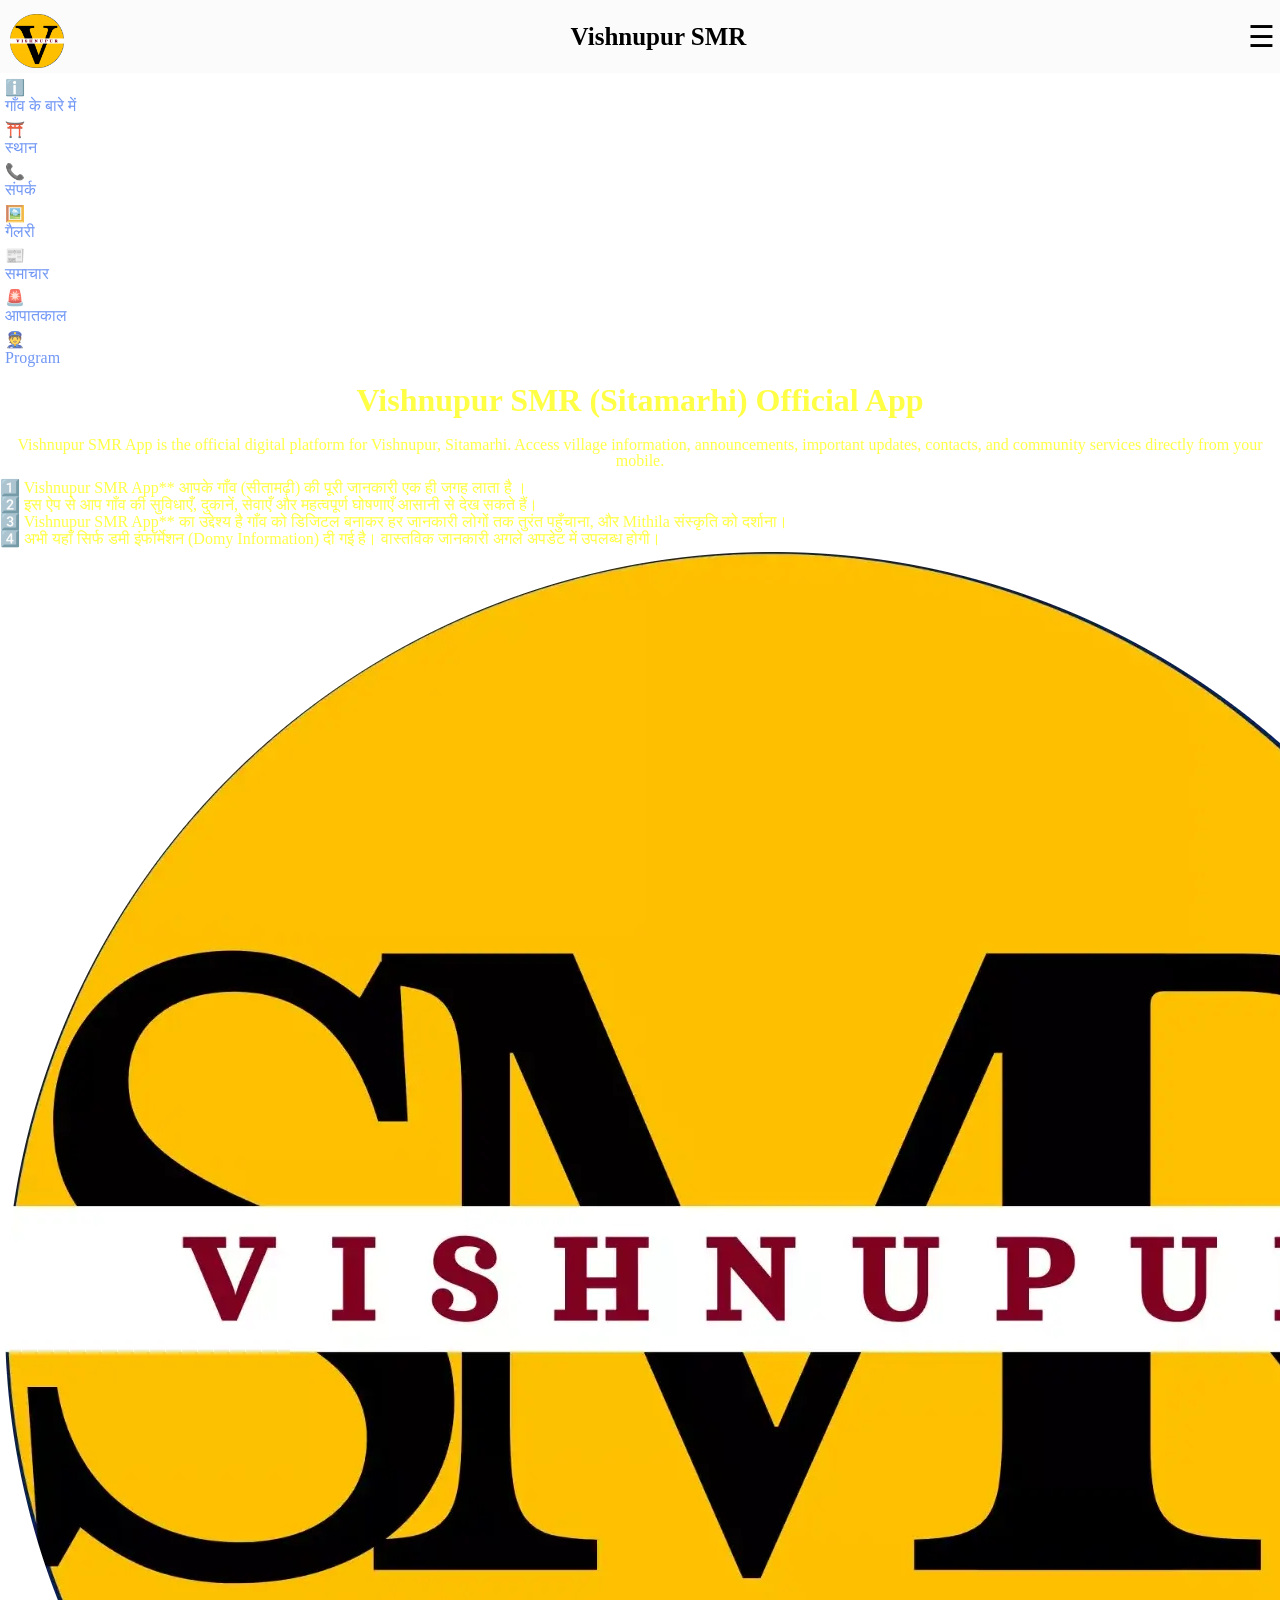
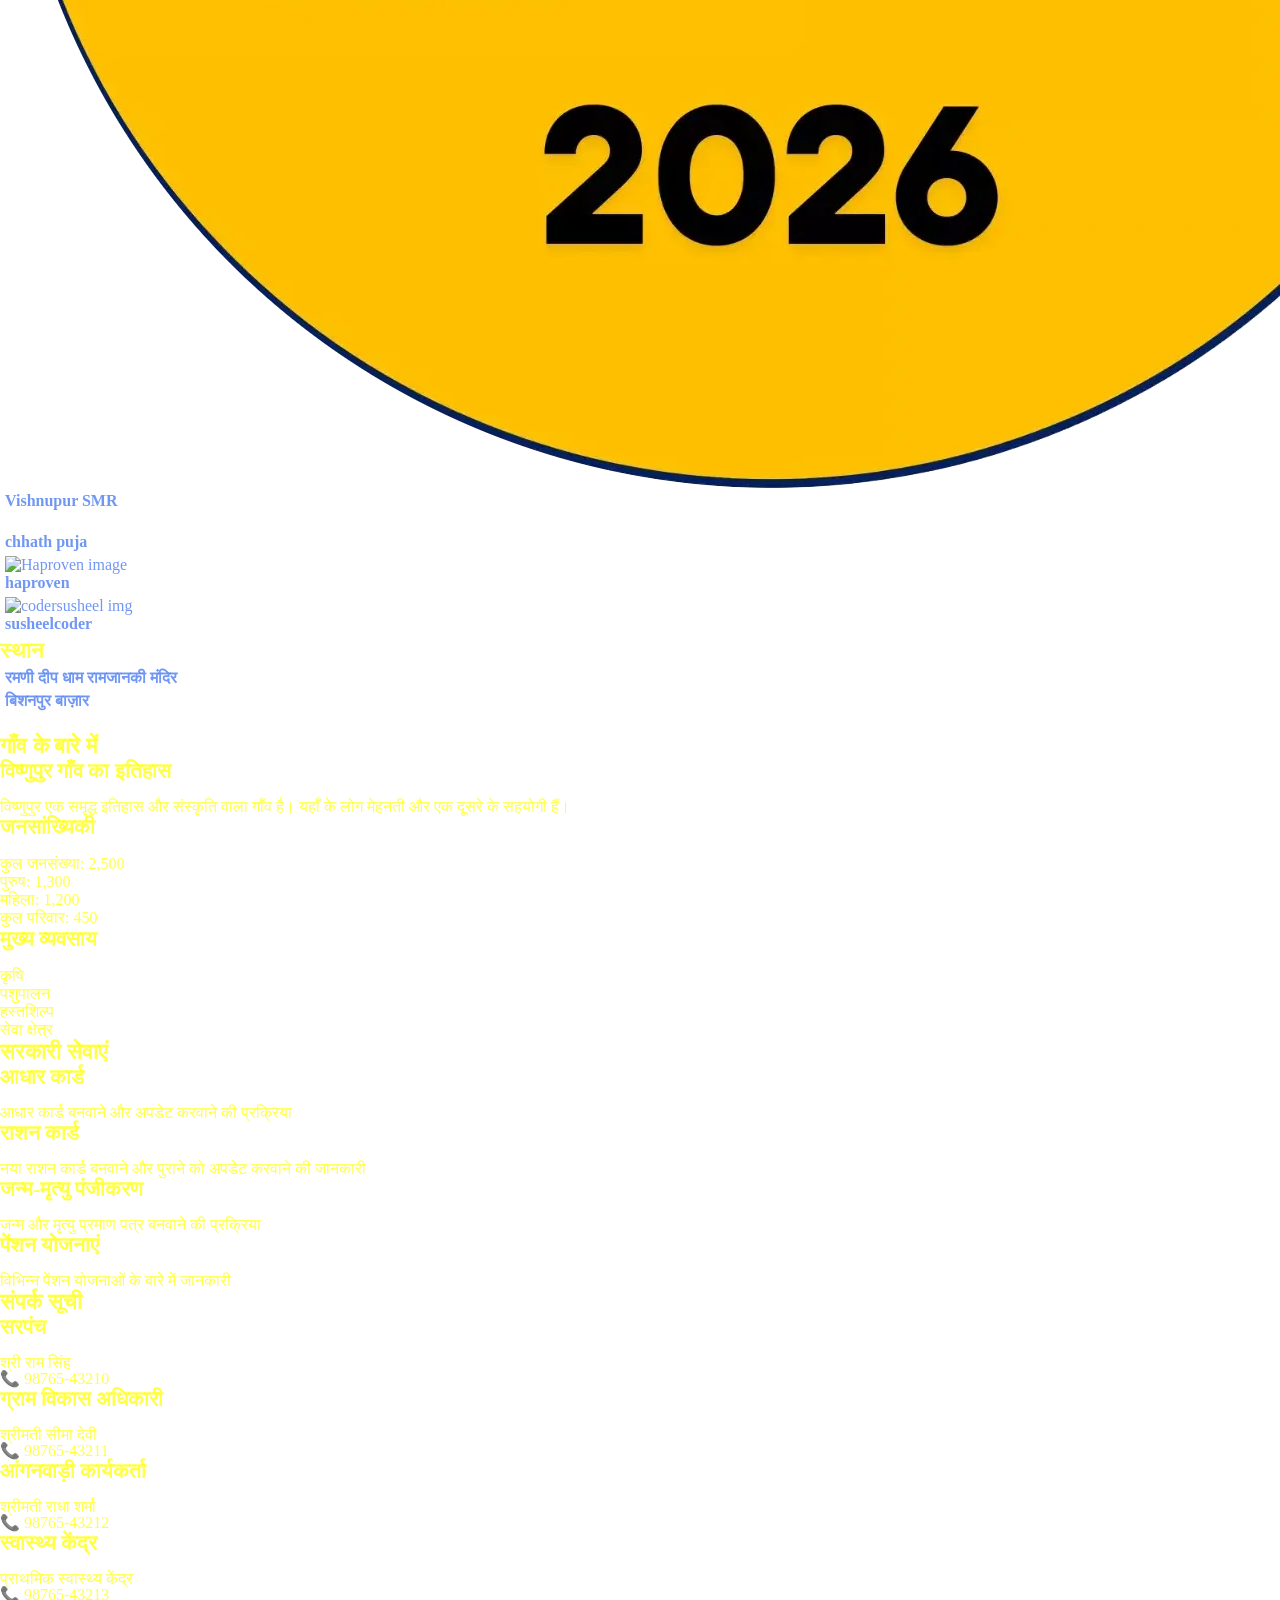
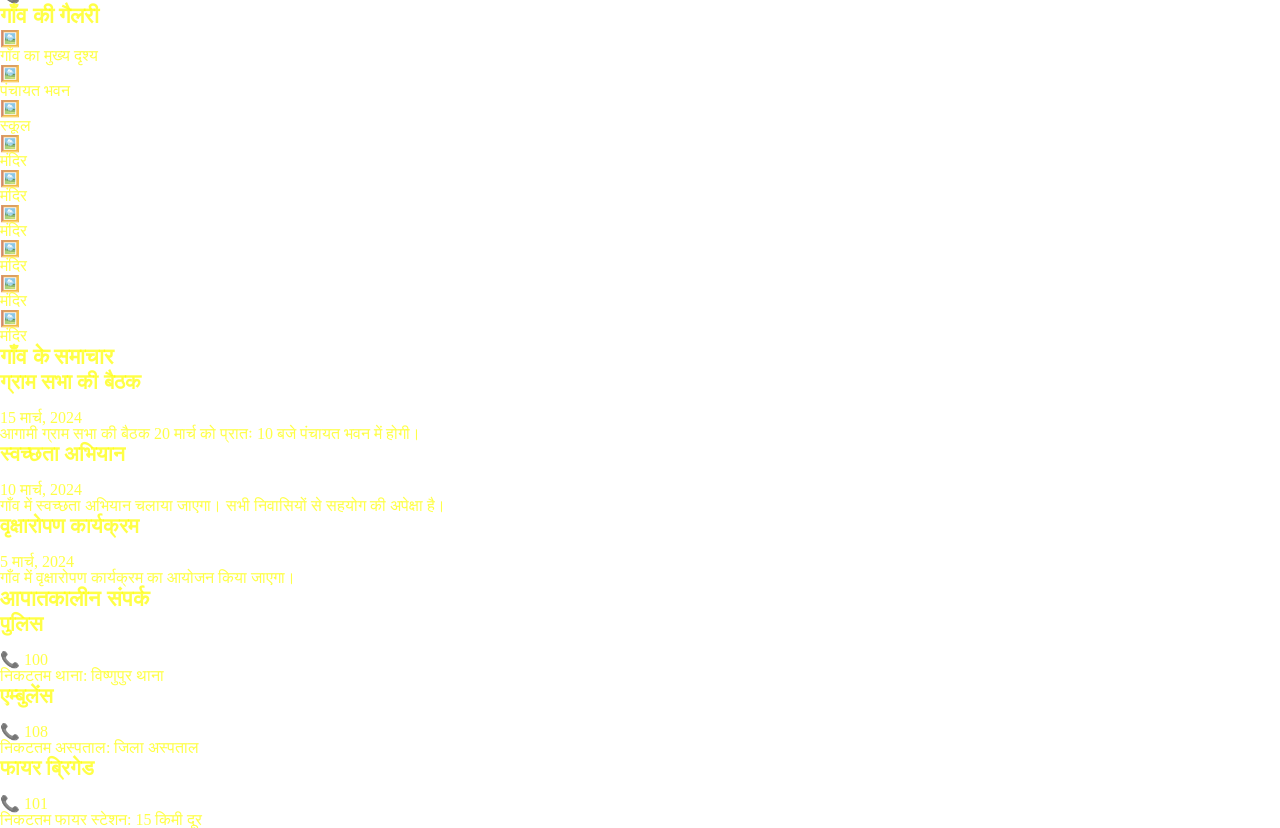
==== page/dashboard/index.html @ e122e2a9 "." ====
<!DOCTYPE html>
<html lang="en">

<head>
  <meta charset="UTF-8">
  <meta name="viewport" content="width=device-width, initial-scale=1.0">

  <meta name="theme-color" content="#ffffff">



  <link rel="stylesheet" href="/assets/css/index.css">
  <link rel="stylesheet" href="/assets/css/main/glovel.css">

</head>

<body>

  <!-- =======
   Header 
   +====== -->

  <header>
    <nav class="nav">
      <a href="">
        <div class="logo"><img src="/assets/img/vishnupursmr-icon.webp" alt="" style="height: 6vh; margin-top: 9px;">
        </div>
      </a>


      <div class="m-senter">
        <h1>विष्णुपुर(सीतामढ़ी)</h1>
        <b>app</b>
      </div>



      <!-- Menu Button -->
      <div class="menu-btn" id="menuBtn">☰</div>

      <!-- Right Side Slide Menu -->
      <div class="side-menu" id="sideMenu">

        <!-- Close Button -->
        <div class="close-btn" id="closeBtn">✖</div>
        <div class="menu-imm" id="img">
          <div class="info">
            <p id="user-name">haproven</p>
            <a id="user-email" href="" id="email"> susheelcoder1@gmail.com</a>
          </div>
        </div>
        <div>
          <h2>🔗Page </h2>
          <a href="/page/install/">About</a>
          <a href="/page/install/">Contact</a>
          <button onclick="sharePage()">📤 Share</button>

          <script>
            function sharePage() {
              const url = "https://vishnupursmr.netlify.app/";

              if (navigator.share) {
                navigator.share({
                  title: "Vishnupur SMR",
                  text: "Visit Vishnupur SMR",
                  url: url
                });
              } else {
                window.open(url, "_blank");
              }
            }
          </script>

        </div>
        <!-- ===== Social Media Links with Icons ===== -->
        <div class="social-links" style="   border-radius:8px;">
          <h2>🔗Social media </h2>
          <div style="display:flex; flex-wrap:wrap; margin-top:10px;">
            <a href="https://www.youtube.com/@Haproven" target="_blank"
              style="display:flex; align-items:center; gap:8px; text-decoration:none; color:#fff; background:#FF0000; padding:8px 15px; border-radius:6px; transition:0.3s;">
              <img src="https://cdn-icons-png.flaticon.com/512/1384/1384060.png" alt="YouTube"
                style="width:20px; height:20px;">
              YouTube
            </a>
            <a href="https://m.facebook.com/vishnupursmr/" target="_blank"
              style="display:flex; align-items:center; gap:8px; text-decoration:none; color:#fff; background:#1877F2; padding:10px 15px; border-radius:6px; transition:0.3s;">
              <img src="https://cdn-icons-png.flaticon.com/512/1384/1384053.png" alt="Facebook"
                style="width:20px; height:20px;">
              Facebook
            </a>
            <a href="https://www.instagram.com/vishnupursmr/" target="_blank"
              style="display:flex; align-items:center; gap:8px; text-decoration:none; color:#fff; background:#C13584; padding:10px 15px; border-radius:6px; transition:0.3s;">
              <img src="https://cdn-icons-png.flaticon.com/512/1384/1384063.png" alt="Instagram"
                style="width:20px; height:20px;">
              Instagram
            </a>
            <a href="https://whatsapp.com/channel/0029Vb6xvtfJf05hQqTPQK1U" target="_blank"
              style="display:flex; align-items:center; gap:8px; text-decoration:none; color:#fff; background:#25D366; padding:10px 15px; border-radius:6px; transition:0.3s;">
              <img src="https://encrypted-tbn0.gstatic.com/images?q=tbn:ANd9GcS-sPNvfu38Nj86AqQpw6tQ7xkY8swC4Ao3LA&s"
                alt="WhatsApp" style="width:20px; height:20px;">
              WhatsApp
            </a>
          </div>
        </div>

      </div>
    </nav>
  </header>
  <!-- ======
   ><= side article
   ========= -->
  <!-- Main Navigation -->
  <section class="main-nav">
    <div class="nav-grid">
      <a href="#about" class="nav-item">
        <div class="nav-icon">ℹ️</div>
        <span>गाँव के बारे में</span>
      </a>
      <a href="#place" class="nav-item">
        <div class="nav-icon">⛩️</div>
        <span>स्थान </span>
      </a>
      <!-- <a href="#services" class="nav-item">
        <div class="nav-icon">🏛️</div>
        <span>सेवाएं</span>
      </a> -->
      <a href="#contacts" class="nav-item">
        <div class="nav-icon">📞</div>
        <span>संपर्क</span>
      </a>
      <a href="#gallery" class="nav-item">
        <div class="nav-icon">🖼️</div>
        <span>गैलरी</span>
      </a>
      <a href="#news" class="nav-item">
        <div class="nav-icon">📰</div>
        <span>समाचार</span>
      </a>
      <a href="#emergency" class="nav-item">
        <div class="nav-icon">🚨</div>
        <span>आपातकाल</span>
      </a>
      <a href="#program" class="nav-item">
        <div class="nav-icon">👮</div>
        <span>Program</span>
      </a>
    </div>
  </section>

  <!-- ======
   main
   ======= -->

  <main class="main-content">
    <section class="se1">
      <h3 style="text-align: center;">
        Vishnupur SMR (Sitamarhi) Official App
      </h3>
      <h3 style="text-align: center;">
        विष्णुपुर SMR (सीतामढ़ी) गाँव आधिकारिक ऐप
      </h3>
    </section>


    <section class="content-section active" style="display: none;">
      <ul class="se-u2">
        <li>
          <p> 1️⃣ Vishnupur SMR App** आपके गाँव (सीतामढ़ी) की पूरी जानकारी एक ही जगह लाता है ।</p>
        </li>
        <li>
          <p>
            2️⃣ इस ऐप से आप गाँव की सुविधाएँ, दुकानें, सेवाएँ और महत्वपूर्ण घोषणाएँ आसानी से देख सकते हैं।
          </p>
        </li>
        <li>
          <p>
            3️⃣ Vishnupur SMR App** का उद्देश्य है गाँव को डिजिटल बनाकर हर जानकारी लोगों तक तुरंत पहुँचाना, और Mithila
            संस्कृति को दर्शाना।
          </p>
        </li>

        <li>
          <p>
            4️⃣ अभी यहाँ सिर्फ डमी इंफॉर्मेशन (Domy Information) दी गई है। वास्तविक जानकारी अगले अपडेट में उपलब्ध होगी।
          </p>
        </li>
      </ul>
    </section>






    <!-- ==
     ==== -->
    <section id="program" class="content-section active">
      <!-- <h2>गाँव के APP</h2> -->
      <ul class="d1">

        <!-- Vishnupur SMR -->
        <li class="li">
          <a href="https://vishnupursmr.netlify.app" target="_blank">
            <div class="div">
              <img class="div" src="/assets/img/vishnupursmr-logo.webp" alt="">
            </div>
            <b>Vishnupur SMR</b>
          </a>
        </li>


        <!-- Vishnupur Chhath -->
        <li class="li">
          <a href="https://vishnupursmr.netlify.app/6.program/chhath-puja/home.html" target="_blank">
            <div class="div">
              <img class="div" src="https://vishnupursmr.netlify.app/1.IMG/logo/chhath-puja-02.jpg" alt="">
            </div>
            <b>chhath puja</b>
          </a>
        </li>

        <!-- Haproven -->
        <li class="li">
          <a href="https://haproven.netlify.app/" target="_blank">
            <div class="div">
              <img class="div" src="https://haproven.netlify.app/assets/img/haproven-logo.png" alt="Haproven image">
            </div>
            <b>haproven</b>
          </a>
        </li>

        <!-- Susheelcoder -->
        <li class="li">
          <a href="https://codersusheel.netlify.app/" target="_blank">
            <div class="div">
              <img class="div" src="https://haproid.netlify.app/assets/img/user/pro-susheel-01/susheel.webp"
                alt="codersusheel img">
            </div>
            <b>susheelcoder</b>
          </a>
        </li>
      </ul>
    </section>

    <section id="place" class="content-section">
      <h2>स्थान</h2>
      <div>
        <ol>
          <li>
            <a href="/Place/Ramni Deep Dham.html"><B>रमणी दीप धाम रामजानकी मंदिर</B></a>
          </li>
          <li>
            <a href="/Place/Bishanpur Bazaar.html"><b>बिशनपुर बाज़ार</b> </a>
          </li>
          <li></li>
        </ol>
      </div>

    </section>

    <!-- About Section -->
    <section id="about" class="content-section active">
      <h2>गाँव के बारे में</h2>
      <div class="info-card">
        <h3>विष्णुपुर गाँव का इतिहास</h3>
        <p>विष्णुपुर एक समृद्ध इतिहास और संस्कृति वाला गाँव है। यहाँ के लोग मेहनती और एक दूसरे के सहयोगी
          हैं।</p>
      </div>
      <div class="info-card">
        <h3>जनसांख्यिकी</h3>
        <ul>
          <li>कुल जनसंख्या: 2,500</li>
          <li>पुरुष: 1,300</li>
          <li>महिला: 1,200</li>
          <li>कुल परिवार: 450</li>
        </ul>
      </div>
      <div class="info-card">
        <h3>मुख्य व्यवसाय</h3>
        <ul>
          <li>कृषि</li>
          <li>पशुपालन</li>
          <li>हस्तशिल्प</li>
          <li>सेवा क्षेत्र</li>
        </ul>
      </div>
    </section>






    <!-- Services Section -->
    <section id="services" class="content-section">
      <h2>सरकारी सेवाएं</h2>
      <div class="service-list">
        <div class="service-item">
          <h3>आधार कार्ड</h3>
          <p>आधार कार्ड बनवाने और अपडेट करवाने की प्रक्रिया</p>
        </div>
        <div class="service-item">
          <h3>राशन कार्ड</h3>
          <p>नया राशन कार्ड बनवाने और पुराने को अपडेट करवाने की जानकारी</p>
        </div>
        <div class="service-item">
          <h3>जन्म-मृत्यु पंजीकरण</h3>
          <p>जन्म और मृत्यु प्रमाण पत्र बनवाने की प्रक्रिया</p>
        </div>
        <div class="service-item">
          <h3>पेंशन योजनाएं</h3>
          <p>विभिन्न पेंशन योजनाओं के बारे में जानकारी</p>
        </div>
      </div>
    </section>




    <!-- Contacts Section -->
    <section id="contacts" class="content-section">
      <h2>संपर्क सूची</h2>
      <div class="contact-list">
        <div class="contact-item">
          <h3>सरपंच</h3>
          <p>श्री राम सिंह</p>
          <p class="contact-number">📞 98765-43210</p>
        </div>
        <div class="contact-item">
          <h3>ग्राम विकास अधिकारी</h3>
          <p>श्रीमती सीमा देवी</p>
          <p class="contact-number">📞 98765-43211</p>
        </div>
        <div class="contact-item">
          <h3>आंगनवाड़ी कार्यकर्ता</h3>
          <p>श्रीमती राधा शर्मा</p>
          <p class="contact-number">📞 98765-43212</p>
        </div>
        <div class="contact-item">
          <h3>स्वास्थ्य केंद्र</h3>
          <p>प्राथमिक स्वास्थ्य केंद्र</p>
          <p class="contact-number">📞 98765-43213</p>
        </div>
      </div>
    </section>






    <!-- Gallery Section -->
    <section id="gallery" class="content-section">
      <h2>गाँव की गैलरी</h2>
      <div class="gallery-grid">
        <div class="gallery-item">
          <div class="image-placeholder">🖼️</div>
          <p>गाँव का मुख्य दृश्य</p>
        </div>
        <div class="gallery-item">
          <div class="image-placeholder">🖼️</div>
          <p>पंचायत भवन</p>
        </div>
        <div class="gallery-item">
          <div class="image-placeholder">🖼️</div>
          <p>स्कूल</p>
        </div>
        <div class="gallery-item">
          <div class="image-placeholder">🖼️</div>
          <p>मंदिर</p>
        </div>
        <div class="gallery-item">
          <div class="image-placeholder">🖼️</div>
          <p>मंदिर</p>
        </div>
        <div class="gallery-item">
          <div class="image-placeholder">🖼️</div>
          <p>मंदिर</p>
        </div>
        <div class="gallery-item">
          <div class="image-placeholder">🖼️</div>
          <p>मंदिर</p>
        </div>
        <div class="gallery-item">
          <div class="image-placeholder">🖼️</div>
          <p>मंदिर</p>
        </div>
        <div class="gallery-item">
          <div class="image-placeholder">🖼️</div>
          <p>मंदिर</p>
        </div>
      </div>
    </section>






    <!-- News Section -->
    <section id="news" class="content-section">
      <h2>गाँव के समाचार</h2>
      <div class="news-list">
        <div class="news-item">
          <h3>ग्राम सभा की बैठक</h3>
          <p class="news-date">15 मार्च, 2024</p>
          <p>आगामी ग्राम सभा की बैठक 20 मार्च को प्रातः 10 बजे पंचायत भवन में होगी।</p>
        </div>
        <div class="news-item">
          <h3>स्वच्छता अभियान</h3>
          <p class="news-date">10 मार्च, 2024</p>
          <p>गाँव में स्वच्छता अभियान चलाया जाएगा। सभी निवासियों से सहयोग की अपेक्षा है।</p>
        </div>
        <div class="news-item">
          <h3>वृक्षारोपण कार्यक्रम</h3>
          <p class="news-date">5 मार्च, 2024</p>
          <p>गाँव में वृक्षारोपण कार्यक्रम का आयोजन किया जाएगा।</p>
        </div>
      </div>
    </section>







    <!-- Emergency Section -->
    <section id="emergency" class="content-section">
      <h2>आपातकालीन संपर्क</h2>
      <div class="emergency-list">
        <div class="emergency-item police">
          <h3>पुलिस</h3>
          <p class="emergency-number">📞 100</p>
          <p>निकटतम थाना: विष्णुपुर थाना</p>
        </div>
        <div class="emergency-item ambulance">
          <h3>एम्बुलेंस</h3>
          <p class="emergency-number">📞 108</p>
          <p>निकटतम अस्पताल: जिला अस्पताल</p>
        </div>
        <div class="emergency-item fire">
          <h3>फायर ब्रिगेड</h3>
          <p class="emergency-number">📞 101</p>
          <p>निकटतम फायर स्टेशन: 15 किमी दूर</p>
        </div>
      </div>
    </section>
  </main>




 

  <script src="/2.JS/app.js"></script>
  <script src="/assets/js/script.js"></script>
</body>


</html>
---- assets/css/index.css ----
body{
    color: #ffff00b9;
}
---- assets/css/main/glovel.css ----
@media (max-width: 768px) {

    /* 1. Mobile  */
    body {
        font-size: 100%;
    }

    p {
        font-size: 0.7rem !important;
        line-height: 1.6;
    }

    span,
    a,
    b,
    li {
        font-size: 0.7rem !important;
        color: #000;
    }

    h1 {
        font-size: 1.1rem !important;
    }

    h2 {
        font-size: 0.9rem !important;
    }

    h3,
    h4,
    h5 {
        font-size: 0.9rem !important;
        margin-bottom: 0.8rem !important;
    }

    a b {
        color: blue;
    }

}

/* 2. Desktop/Laptop:  */
@media (min-width: 768px) {

    p {
        font-size: 1rem !important;
        line-height: 1;
    }

    span,
    a,
    b,
    li {
        font-size: 1rem;
    }

    h1 {
        font-size: 2rem !important;
    }

    h2 {
        font-size: 1.4rem !important;
    }

    h3,
    h4,
    h5 {
        font-size: 1.3rem !important;
        margin-bottom: 1rem !important;
    }
}






/*  */

* {
    margin: 0;
    padding: 0;
}


header {
    z-index: 1;
    position: sticky;
    top: 0;
    padding: 0 5px;
    background: #fbfbfb;

}

.logo {
    font-size: 0rem;
}

/* Navbar */
.nav {
    width: 100%;
    /* padding: 15px 0px; */
    display: flex;
    justify-content: space-between;
    align-items: center;
    color: rgb(0, 0, 0);
}

.menu {
    display: flex;
}

.menu li,
a {
    text-decoration: none;
    display: block ;
    margin: 5px;
}

a {
    color: rgba(68, 117, 241, 0.758) ;
}

a:hover {
    color: rgba(138, 56, 231, 0.983) !important;
}

/* Burger Menu Button */
.menu-btn {
    font-size: 30px;
    cursor: pointer;
}

/* Right Side Menu */
.side-menu {
    position: fixed;
    top: 0;
    right: -100%;
    width: 300px;
    height: 100%;
    background: #1c1c1c;
    padding-top: 70px;
    padding-left: 20px;
    padding-right: 20px;
    display: flex;
    flex-direction: column;
    gap: 25px;
    transition: 0.4s ease;
}

/* Menu Links */
.side-menu a {
    text-decoration: none;
    font-weight: 500;
}

/* Close Button */
.close-btn {
    position: absolute;
    right: 19px;
    top: -3px;
    font-size: 30px;
    color: white;
    cursor: pointer;
}

.info{
    background-color: #000;
}

/* Menu Open */
.side-menu.active {
    right: 0;
}

/* Mobile View */
@media (max-width: 768px) {
    /* .menu-btn {
        display: block;
    } */

    /* .menu {

        display: none;
    } */

    .side-menu {

    width: 226px;
}

    .m-senter {
        text-align: center;
    }

    .m-senter h1 {
        font-size: medium;
    }
}
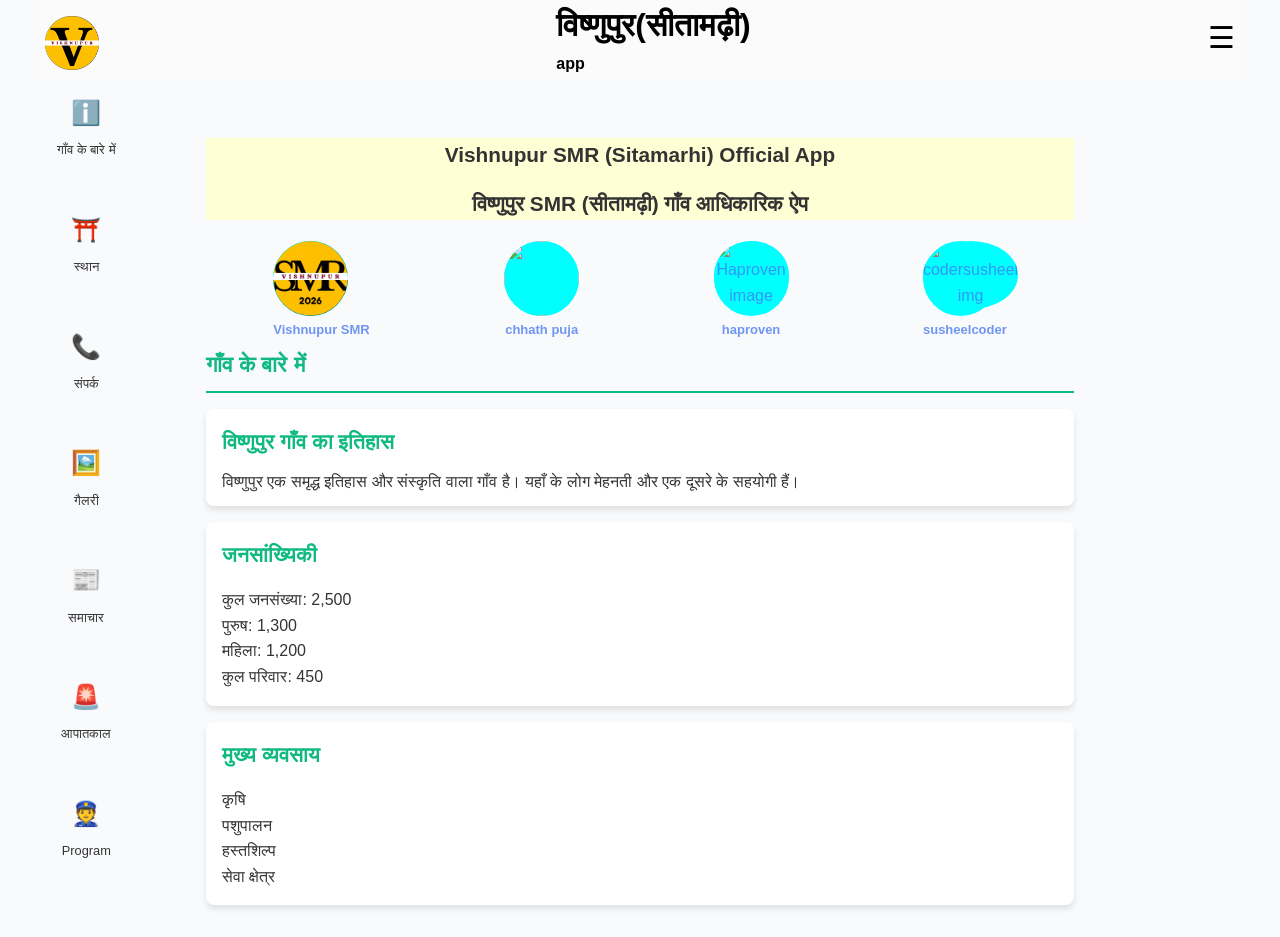
==== commit 080e4ab7: "." ====
--- a/page/dashboard/index.html
+++ b/page/dashboard/index.html
@@ -22,16 +22,54 @@
 
   <header>
     <nav class="nav">
-      <a href="">
+
+      <!-- <a href="javascript:void(0)" class="logo" onclick="toggleMenu()">
+        <img src="/assets/img/vishnupursmr-icon.webp" alt="" style="height: 6vh; margin-top: 9px;">
+      </a> -->
+
+
+      <button onclick="openInfo()" style="background-color: transparent;  border: transparent;">
         <div class="logo"><img src="/assets/img/vishnupursmr-icon.webp" alt="" style="height: 6vh; margin-top: 9px;">
         </div>
-      </a>
+      </button>
+
+
+      <!-- <button onclick="openInfo()">ℹ️ Info</button> -->
+
+      <section id="infoBox">
+        <button class="close-btn" onclick="closeInfo()">×</button>
+
+        <h2>Vishnupur SMR</h2>
+        <p>Vishnupur SMR ka official information section.</p>
+
+        <a href="#">About</a>
+        <a href="#">Contact</a>
+      </section>
+
+
+
+
+
+
+
+
+
+
+
+
+
+
+
 
 
       <div class="m-senter">
         <h1>विष्णुपुर(सीतामढ़ी)</h1>
         <b>app</b>
       </div>
+
+
+
+
 
 
 
@@ -53,6 +91,7 @@
           <h2>🔗Page </h2>
           <a href="/page/install/">About</a>
           <a href="/page/install/">Contact</a>
+
           <button onclick="sharePage()">📤 Share</button>
 
           <script>
@@ -70,6 +109,8 @@
               }
             }
           </script>
+
+
 
         </div>
         <!-- ===== Social Media Links with Icons ===== -->
@@ -451,7 +492,7 @@
 
 
 
- 
+
 
   <script src="/2.JS/app.js"></script>
   <script src="/assets/js/script.js"></script>
--- a/assets/css/index.css
+++ b/assets/css/index.css
@@ -1,4 +1,659 @@
-
-body{
-    color: #ffff00b9;
-}+main {
+    padding: 0 25px;
+}
+
+section {
+    padding: 0px;
+}
+
+.se1 {
+    margin-top: 5vh;
+    background-color: #ffffd5;
+
+
+}
+
+@media (min-width:700px) {
+
+    /* .se1 {
+        display: none;
+    } */
+
+    /* .se-u2 {
+        display: none;
+    } */
+
+    .se-u2 li {
+        padding: 2px;
+    }
+}
+
+.se-u2 {
+    background-color: rgba(250, 235, 215, 0.524);
+    padding: 20px 0 20px 0;
+}
+
+.d1 {
+    display: flex;
+    flex-direction: row;
+    justify-content: space-around;
+    text-align: center;
+}
+
+.div {
+
+    background-color: aqua;
+    height: 75px;
+    width: 75px;
+    border-radius: 50%;
+}
+
+ul li {
+    display: block;
+}
+
+.li b {
+    text-align: center;
+    font-size: small;
+}
+
+li p {
+    font-size: x-small;
+}
+
+.menu-imm {
+    /* background-image: linear-gradient(rgba(0, 0, 0, 0.5), rgba(0, 0, 0, 0.5)), url(/6.Program/chhath-puja/img-video/1.jpg); */
+    background-size: cover;
+    background-position: center;
+    background-repeat: no-repeat;
+    margin-top: -67px;
+    background-color: #f9ffff2e;
+    height: 200px;
+    width: 104%;
+    text-align: center;
+}
+
+.menu-imm p {
+    font-weight: 600;
+    font-size: 30px;
+    color: #a7f318;
+    margin-top: 150px;
+    text-align: center;
+}
+
+.menu-imm a {
+    margin-top: -3px;
+    text-align: center;
+}
+
+
+
+
+
+
+
+
+
+
+
+
+/* ====================================================== */
+
+
+* {
+    margin: 0;
+    padding: 0;
+    box-sizing: border-box;
+}
+
+:root {
+    --primary-color: #10b981;
+    --primary-dark: #0d9668;
+    --text-color: #333;
+    --light-bg: #f8fafc;
+    --white: #ffffff;
+    --shadow: 0 4px 6px rgba(0, 0, 0, 0.1);
+}
+
+body {
+    font-family: 'Segoe UI', Tahoma, Geneva, Verdana, sans-serif;
+    line-height: 1.6;
+    color: var(--text-color);
+    background-color: var(--light-bg);
+    max-width: 1000px;
+    margin: auto;
+}
+
+.app-container {
+    max-width: 100%;
+    min-height: 100vh;
+    display: flex;
+    flex-direction: column;
+}
+
+/* Header Styles */
+.app-header {
+    background: linear-gradient(135deg, var(--primary-color), var(--primary-dark));
+    color: white;
+    padding: 1rem;
+    display: flex;
+    justify-content: space-between;
+    align-items: center;
+    box-shadow: var(--shadow);
+}
+
+.header-content {
+    flex: 1;
+}
+
+.app-title {
+    font-size: 1.5rem;
+    margin-bottom: 0.25rem;
+}
+
+.app-subtitle {
+    font-size: 0.9rem;
+    opacity: 0.9;
+}
+
+.village-icon {
+    font-size: 2rem;
+}
+
+
+.nav-grid {
+    display: grid;
+    grid-template-columns: repeat(4, 1fr);
+    gap: 1rem;
+}
+
+.nav-item {
+    display: flex;
+    text-align: center;
+    flex-direction: column;
+    align-items: center;
+    text-decoration: none;
+    color: var(--text-color);
+    padding: 0.75rem;
+    border-radius: 8px;
+    transition: all 0.3s ease;
+    background-color: var(--light-bg);
+}
+
+.nav-item:hover {
+    background-color: var(--primary-color);
+    color: white;
+    transform: translateY(-2px);
+}
+
+.nav-icon {
+    font-size: 1.5rem;
+    margin-bottom: 0.5rem;
+}
+
+.nav-item span {
+    font-size: 0.8rem;
+    text-align: center;
+}
+
+/* Main Content Styles */
+.main-content {
+    flex: 1;
+    padding: 1rem;
+    overflow-y: auto;
+}
+
+
+
+.content-section {
+    display: none;
+}
+
+.content-section.active {
+    display: block;
+    animation: fadeIn 0.5s ease;
+}
+
+@keyframes fadeIn {
+    from {
+        opacity: 0;
+        transform: translateY(10px);
+    }
+
+    to {
+        opacity: 1;
+        transform: translateY(0);
+    }
+}
+
+h2 {
+    color: var(--primary-color);
+    margin-bottom: 1rem;
+    padding-bottom: 0.5rem;
+    border-bottom: 2px solid var(--primary-color);
+}
+
+/* Card Styles */
+.info-card,
+.service-item,
+.contact-item,
+.gallery-item,
+.news-item,
+.emergency-item {
+    background-color: var(--white);
+    border-radius: 8px;
+    padding: 1rem;
+    margin-bottom: 1rem;
+    box-shadow: var(--shadow);
+    transition: transform 0.3s ease;
+}
+
+.info-card:hover,
+.service-item:hover,
+.contact-item:hover,
+.gallery-item:hover,
+.news-item:hover,
+.emergency-item:hover {
+    transform: translateY(-2px);
+}
+
+.info-card h3,
+.service-item h3,
+.contact-item h3,
+.emergency-item h3 {
+    color: var(--primary-color);
+    margin-bottom: 0.5rem;
+}
+
+.service-list,
+.contact-list,
+.emergency-list {
+    display: flex;
+    flex-direction: column;
+    gap: 1rem;
+}
+
+/* Gallery Styles */
+.gallery-grid {
+    display: grid;
+    grid-template-columns: repeat(2, 1fr);
+    gap: 1rem;
+}
+
+.gallery-item {
+    text-align: center;
+}
+
+.image-placeholder {
+    background-color: var(--light-bg);
+    height: 120px;
+    display: flex;
+    align-items: center;
+    justify-content: center;
+    border-radius: 8px;
+    font-size: 2rem;
+    margin-bottom: 0.5rem;
+}
+
+/* News Styles */
+.news-date {
+    color: #666;
+    font-size: 0.8rem;
+    margin-bottom: 0.5rem;
+}
+
+/* Emergency Styles */
+.emergency-item {
+    border-left: 4px solid var(--primary-color);
+}
+
+.emergency-item.police {
+    border-left-color: #3b82f6;
+}
+
+.emergency-item.ambulance {
+    border-left-color: #ef4444;
+}
+
+.emergency-item.fire {
+    border-left-color: #f59e0b;
+}
+
+.emergency-number {
+    font-size: 1.2rem;
+    font-weight: bold;
+    color: #ef4444;
+    margin: 0.5rem 0;
+}
+
+.contact-number {
+    font-weight: bold;
+    color: var(--primary-color);
+    margin-top: 0.5rem;
+}
+
+/* Footer Styles */
+.app-footer {
+    background-color: var(--primary-color);
+    color: white;
+    text-align: center;
+    padding: 1rem;
+    margin-top: auto;
+}
+
+.app-footer p {
+    margin-bottom: 0.25rem;
+    font-size: 0.9rem;
+}
+
+/* Install Prompt Styles */
+.install-prompt {
+    position: fixed;
+    bottom: 0;
+    left: 0;
+    right: 0;
+    background-color: var(--white);
+    padding: 1rem;
+    box-shadow: 0 -2px 10px rgba(0, 0, 0, 0.1);
+    display: none;
+    z-index: 1000;
+}
+
+.install-prompt.show {
+    display: block;
+    animation: slideUp 0.3s ease;
+}
+
+@keyframes slideUp {
+    from {
+        transform: translateY(100%);
+    }
+
+    to {
+        transform: translateY(0);
+    }
+}
+
+.install-content {
+    display: flex;
+    justify-content: space-between;
+    align-items: center;
+    max-width: 100%;
+}
+
+.install-buttons {
+    display: flex;
+    gap: 0.5rem;
+}
+
+.install-btn,
+.cancel-btn {
+    padding: 0.5rem 1rem;
+    border: none;
+    border-radius: 4px;
+    cursor: pointer;
+    font-weight: bold;
+}
+
+.install-btn {
+    background-color: var(--primary-color);
+    color: white;
+}
+
+.cancel-btn {
+    background-color: #e5e7eb;
+    color: var(--text-color);
+}
+
+/* Responsive Styles */
+@media (min-width: 768px) {
+
+    main {
+        /* background-color: #333; */
+        max-width: 700px;
+        margin: auto;
+    }
+
+    .nav-grid {
+        display: flex;
+        flex-direction: column;
+        grid-template-columns: repeat(4, 1fr);
+        gap: 1rem;
+    }
+
+    .main-nav {
+        display: grid;
+        justify-items: center;
+        justify-content: end;
+        position: fixed;
+        /* z-index: 99; */
+        /* margin-right: 0; */
+    }
+
+
+    .app-container {
+        max-width: 768px;
+        margin: 0 auto;
+        box-shadow: 0 0 20px rgba(0, 0, 0, 0.1);
+    }
+
+    .nav-grid {
+        grid-template-columns: repeat(8, 1fr);
+    }
+
+    .gallery-grid {
+        grid-template-columns: repeat(4, 1fr);
+    }
+
+    .service-list,
+    .contact-list,
+    .emergency-list {
+        display: grid;
+        grid-template-columns: repeat(2, 1fr);
+        gap: 1rem;
+    }
+}
+
+
+
+@media (max-width: 768px) {
+
+    .main-nav {
+        background-color: #f8fafc;
+        position: fixed;
+    }
+
+    .main-nav {
+        width: 100%;
+        /* position: fixed; */
+    }
+
+    /* .main-content {
+        margin-top: 28vh;
+    } */
+
+    .nav-grid {
+        gap: 0rem;
+    }
+
+    .nav-item {
+        padding: 0;
+    }
+
+    .app-footer {
+        width: 100%;
+        position: fixed;
+        bottom: 0;
+    }
+
+    .app-footer {
+        padding: 0rem;
+
+    }
+
+    .install-prompt {
+        padding: 8px;
+    }
+
+    .main-nav {
+        box-shadow: 0 1px 7px rgba(0, 0, 0, 0.1);
+        padding: 0.3rem;
+        bottom: 0;
+        /* z-index: 999; */
+    }
+
+
+    .nav-grid {
+        gap: 0.2rem;
+        display: flex;
+        flex-direction: row;
+        justify-content: space-between;
+    }
+
+    .se1 {
+        margin-top: 5vh;
+        background-color: #ffffd5;
+    }
+
+    .main-content {
+        margin-bottom: 10vh;
+    }
+
+    .li {
+        background-color: #ffff7fc9;
+        border-radius: 10px;
+    }
+
+    .li a {
+        background-color: #ff7f7fda;
+        border-radius: 6px;
+        display: flex;
+        align-items: center;
+        flex-direction: column;
+    }
+
+    .nav-grid span {
+        color: #3b82f6;
+    }
+}
+
+@media (min-width: 700px) {
+
+    main {
+        max-width: 600px;
+    }
+}
+
+@media (min-width: 1000px) {
+    body {
+        max-width: 1000px;
+    }
+
+    main {
+        max-width: 750px;
+    }
+}
+
+@media (min-width: 1200px) {
+    body {
+        max-width: 1200px;
+    }
+
+    main {
+        max-width: 900px;
+    }
+}
+
+@media (min-width: 1400px) {
+    body {
+        max-width: 1400px;
+    }
+
+    main {
+        max-width: 1000px;
+    }
+}
+
+@media (min-width: 1600px) {
+    body {
+        max-width: 1600px;
+    }
+
+    main {
+        max-width: 1100px;
+    }
+}
+
+@media (min-width: 1800px) {
+    body {
+        max-width: 1700px;
+    }
+
+    main {
+        max-width: 1200px;
+    }
+}
+
+
+@media (min-width: 1900px) {
+    body {
+        max-width: 1750px;
+    }
+
+    main {
+        max-width: 1200px;
+    }
+}
+
+
+
+
+
+
+
+
+
+
+
+
+
+
+/* ================================ */
+#infoBox {
+    position: fixed;
+    top: 0;
+    left: -320px;
+    /* Left side se hidden */
+    width: 300px;
+    height: 100vh;
+    background: #111;
+    color: white;
+    padding: 20px;
+    transition: .3s;
+    z-index: 1000;
+}
+
+#infoBox.active {
+    left: 0;
+    /* Open hoga */
+}
+
+.close-btn {
+    position: absolute;
+    top: 10px;
+    right: 10px;
+    border: none;
+    background: none;
+    color: white;
+    font-size: 24px;
+    cursor: pointer;
+}
+
+#infoBox a {
+    display: block;
+    color: white;
+    margin: 10px 0;
+    text-decoration: none;
+}
+
+/* =========================== */
